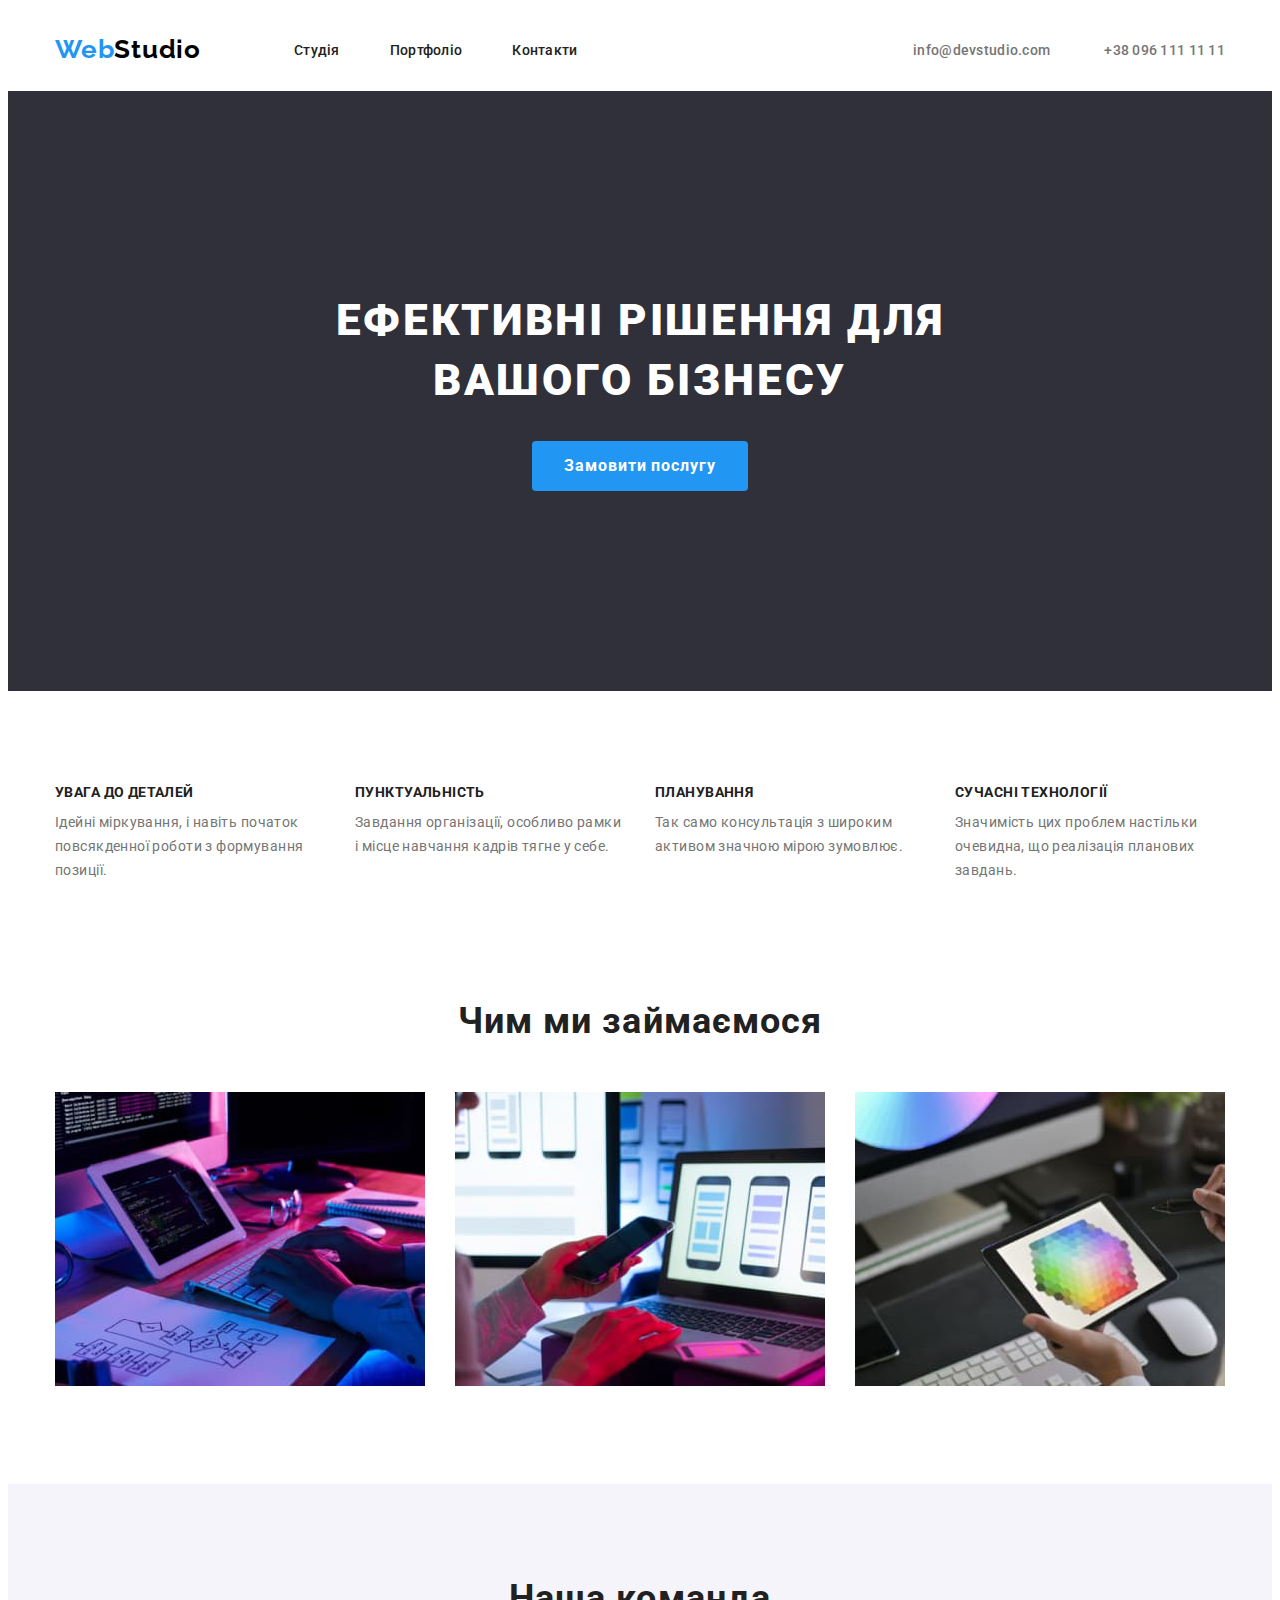
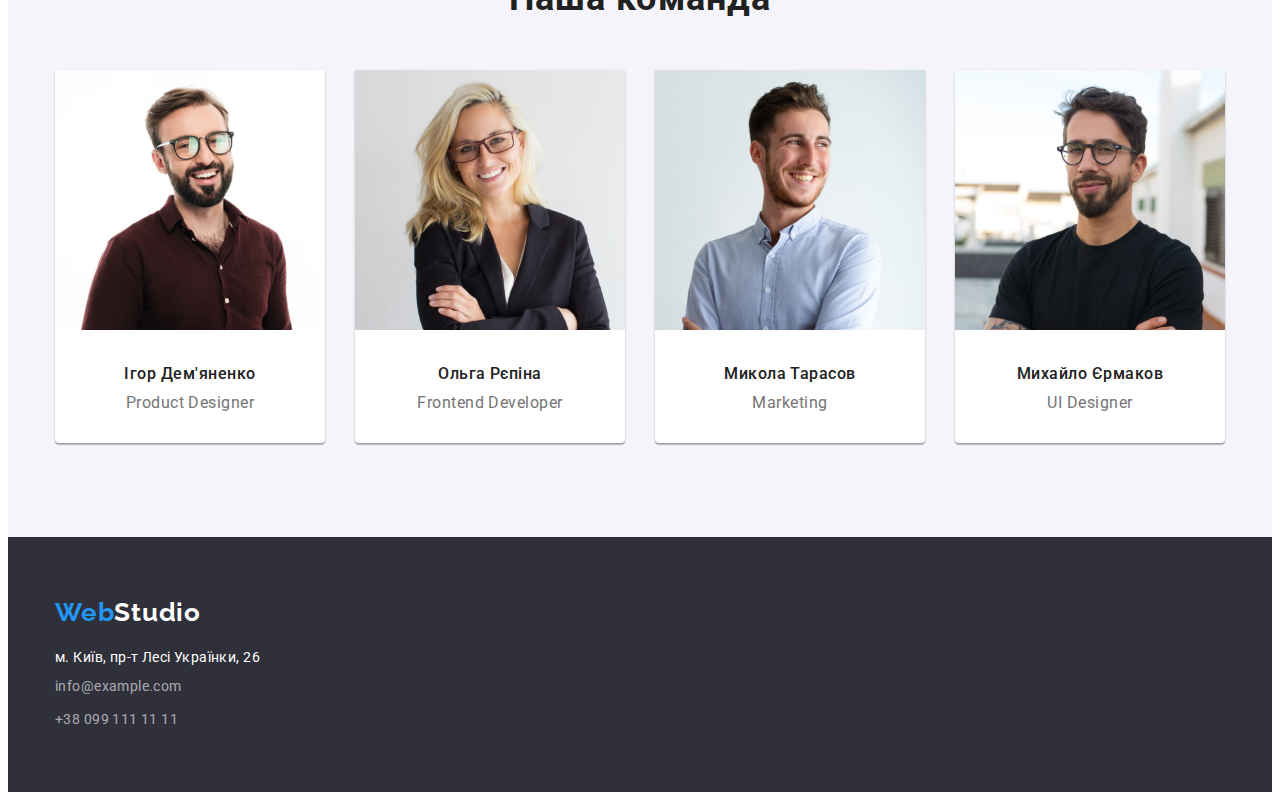
==== index.html @ 7c965676 "initial commit" ====
<!DOCTYPE html>
<html lang="uk">
  <head>
    <meta charset="UTF-8" />
    <meta name="viewport" content="width=device-width, initial-scale=1.0" />
    <link rel="preconnect" href="https://fonts.googleapis.com" />
    <link rel="preconnect" href="https://fonts.gstatic.com" crossorigin />
    <link
      href="https://fonts.googleapis.com/css2?family=Raleway:wght@700&family=Roboto:wght@400;500;700;900&display=swap"
      rel="stylesheet"
    />
    <link
      rel="stylesheet"
      href="node_modules/modern-normalize/modern-normalize.css"
    />
    <link rel="stylesheet" href="./css/styles.css" />
    <title>Головна</title>
  </head>
  <body>
    <header>
      <!-- Flex container -->
      <section class="container container-header">
        <!-- Logo -->
        <a href="./index.html" class="logo link-accent"
          >Web<span class="logo-header">Studio</span></a
        >
        <!-- Navigation bar -->
        <nav>
          <ul class="navigation">
            <li class="navigation-item">
              <a class="link-accent" href="#">Студія</a>
            </li>
            <li class="navigation-item">
              <a class="link-accent" href="./portfolio.html">Портфоліо</a>
            </li>
            <li class="navigation-item">
              <a class="link-accent" href="#">Контакти</a>
            </li>
          </ul>
        </nav>
        <!-- Header contacts -->
        <div class="contacts">
          <a class="link-accent" href="mailto:info@devstudio.com"
            >info@devstudio.com</a
          >
          <a class="link-accent" href="tel:+380961111111">+38 096 111 11 11</a>
        </div>
      </section>
    </header>
    <main>
      <!-- Container with dark background -->
      <div class="background-box-dark">
        <section class="container slogan">
          <h1 class="index-h1">Ефективні рішення для вашого бізнесу</h1>
          <button class="order-button" type="button">Замовити послугу</button>
        </section>
      </div>
      <!-- Our advantages -->
      <div class="container">
        <!-- Our job description -->
        <section>
          <ul class="advantages">
            <li>
              <h3 class="underline">УВАГА ДО ДЕТАЛЕЙ</h3>
              <p class="underline">
                Ідейні міркування, і навіть початок повсякденної роботи з
                формування позиції.
              </p>
            </li>
            <li>
              <h3 class="underline">ПУНКТУАЛЬНІСТЬ</h3>
              <p class="underline">
                Завдання організації, особливо рамки і місце навчання кадрів
                тягне у себе.
              </p>
            </li>
            <li>
              <h3 class="underline">ПЛАНУВАННЯ</h3>
              <p class="underline">
                Так само консультація з широким активом значною мірою зумовлює.
              </p>
            </li>
            <li>
              <h3 class="underline">СУЧАСНІ ТЕХНОЛОГІЇ</h3>
              <p class="underline">
                Значимість цих проблем настільки очевидна, що реалізація
                планових завдань.
              </p>
            </li>
          </ul>
        </section>
        <!-- Our job pictures -->
        <section>
          <h2 class="underline">Чим ми займаємося</h2>
          <ul class="job-pictures">
            <li>
              <img
                src="./images/img1.jpg"
                alt="Desktop applications"
                width="370"
                height="294"
              />
            </li>
            <li>
              <img
                src="./images/img2.jpg"
                alt="Mobile applications"
                width="370"
                height="294"
              />
            </li>
            <li>
              <img
                src="./images/img3.jpg"
                alt="Tablet applications"
                width="370"
                height="294"
              />
            </li>
          </ul>
        </section>
      </div>
      <!-- Our team -->
      <section class="team">
        <div class="container">
          <h2 class="underline">Наша команда</h2>
          <!-- Flex container -->
          <ul class="team-members">
            <li class="team-member">
              <img
                src="./images/imgphoto1.jpg"
                alt="Ігор Дем'яненко"
                width="270"
                height="260"
              />
              <h4 class="team-member-name underline">Ігор Дем'яненко</h4>
              <p class="team-member-rank underline">Product Designer</p>
            </li>
            <li class="team-member">
              <img
                src="./images/imgphoto2.jpg"
                alt="Ольга Рєпіна"
                width="270"
                height="260"
              />
              <h4 class="team-member-name underline">Ольга Рєпіна</h4>
              <p class="team-member-rank underline">Frontend Developer</p>
            </li>
            <li class="team-member">
              <img
                src="./images/imgphoto3.jpg"
                alt="Микола Тарасов"
                width="270"
                height="260"
              />
              <h4 class="team-member-name underline">Микола Тарасов</h4>
              <p class="team-member-rank underline">Marketing</p>
            </li>
            <li class="team-member">
              <img
                src="./images/imgphoto4.jpg"
                alt="Михайло Єрмаков"
                width="270"
                height="260"
              />
              <h4 class="team-member-name underline">Михайло Єрмаков</h4>
              <p class="team-member-rank underline">UI Designer</p>
            </li>
          </ul>
        </div>
      </section>
    </main>
    <footer>
      <!-- Flex container -->
      <div class="container container-footer">
        <!-- Footer logo -->
        <a href="./index.html" class="logo link-accent"
          >Web<span class="footer-logo">Studio</span></a
        >
        <!-- Footer contacts -->
        <address>
          <ul class="footer-contacts">
            <li>
              <a
                class="street underline"
                href="https://www.google.com/maps/place/%D0%B1%D1%83%D0%BB.+%D0%9B%D0%B5%D1%81%D0%B8+%D0%A3%D0%BA%D1%80%D0%B0%D0%B8%D0%BD%D0%BA%D0%B8,+26,+%D0%9A%D0%B8%D0%B5%D0%B2,+02000/@50.4265807,30.5383858,17z/data=!3m1!4b1!4m5!3m4!1s0x40d4cf0e033ecbe9:0x57a4dffefec77da0!8m2!3d50.4265807!4d30.5383858"
                target="_blank"
                rel="noopener noreferrer"
                >м. Київ, пр-т Лесі Українки, 26</a
              >
            </li>
            <li>
              <a class="email-phone underline" href="mailto:info@example.com"
                >info@example.com</a
              >
            </li>
            <li>
              <a class="email-phone underline" href="tel:+38991111111"
                >+38 099 111 11 11</a
              >
            </li>
          </ul>
        </address>
      </div>
    </footer>
  </body>
</html>
---- css/styles.css ----
/* ---General--- */

body {
  font-family: 'Roboto', sans-serif;
  font-weight: 400;
  color: #212121;
}

:root {
  --colour-accent: #2196f3;
}

.container {
  width: 1170px;
  padding: 0px 15px;
  margin: 0px auto;
}

h1,
h2,
h3,
h4,
h5,
h6,
p,
ul {
  margin: 0;
  padding: 0;
}

/* ---Header--- */

.container-header {
  display: flex;
  align-items: center;
}

/* Header logo */

.logo {
  font-family: 'Raleway';
  font-weight: 700;
  font-size: 26px;
  line-height: 1.19;
  letter-spacing: 0.03em;
  color: var(--colour-accent);
  text-decoration: none;
}

.logo-header {
  color: #000000;
  margin-right: 93px;
}

/* Header navigation */

.navigation {
  list-style: none;
  display: flex;
}

.navigation-item a {
  text-decoration: none;
  color: inherit;
  font-weight: 500;
  font-size: 14px;
  line-height: 1.14;
  letter-spacing: 0.02em;
}

.navigation li:not(:last-child) {
  margin-right: 50px;
}

/* Header contacts */

.contacts {
  margin-left: auto;
  padding: 32px 0px;
}

.contacts > a:not(:last-child) {
  margin-right: 50px;
}

.contacts a {
  text-decoration: none;
  font-weight: 500;
  font-size: 14px;
  line-height: 1.14;
  letter-spacing: 0.02em;

  color: #757575;
}

/* -Header dynamic changes- */

.link-accent:hover,
.link-accent:focus {
  color: var(--colour-accent);
  text-decoration: underline 1px;
}

/* Main studio page */
/* =============== */
/* ---Main--- */
.background-box-dark {
  background-color: #2f303a;
  margin-bottom: 94px;
}

/* Main title */

.index-h1 {
  font-weight: 900;
  font-size: 44px;
  line-height: 1.36;
  text-align: center;
  letter-spacing: 0.06em;
  text-transform: uppercase;
  color: #ffffff;
  margin: 0px 0px 30px 0px;
}

.slogan {
  padding: 200px 0px;
  width: 696px;
  text-align: center;
}

/* Button */

.order-button {
  padding: 10px 32px;
  background-color: var(--colour-accent);
  border-radius: 4px;
  border: none;
  font-family: inherit;
  font-weight: 700;
  font-size: 16px;
  line-height: 1.88;
  letter-spacing: 0.06em;
  color: #ffffff;
}

.order-button:hover {
  cursor: pointer;
}

/* Advantages */

.advantages {
  display: flex;
  list-style: none;
  margin-bottom: 118px;
}

.advantages li:not(:last-child) {
  margin-right: 30px;
}

.advantages li {
  width: 270px;
}

.advantages h3 {
  font-weight: 700;
  font-size: 14px;
  line-height: 1.14;
  letter-spacing: 0.03em;
  text-transform: uppercase;
  margin-top: 0;
  margin-bottom: 10px;
}

.advantages p {
  font-size: 14px;
  line-height: 1.71;
  letter-spacing: 0.03em;
  color: #757575;
}

/* Our job pictures */

h2 {
  margin-bottom: 50px;
  text-align: center;
  font-weight: 700;
  font-size: 36px;
  line-height: 1.166;
  letter-spacing: 0.03em;
}

.job-pictures {
  display: flex;
  list-style: none;
  justify-content: center;
  margin-bottom: 94px;
}

.job-pictures li:not(:last-child) {
  padding-right: 30px;
}

/* Our team */

.team {
  background-color: #f5f4fa;
}

.team h2 {
  padding-top: 94px;
}

.team-members {
  display: flex;
  justify-content: center;
  list-style: none;
  padding-bottom: 94px;
}

.team-member:not(:last-child) {
  margin-right: 30px;
}

.team-member img {
  margin-bottom: 30px;
}
.team-member {
  background: #ffffff;
  box-shadow: 0px 1px 3px rgba(0, 0, 0, 0.12), 0px 1px 1px rgba(0, 0, 0, 0.14),
    0px 2px 1px rgba(0, 0, 0, 0.2);
  border-radius: 0px 0px 4px 4px;
}
.team-member-name {
  margin-bottom: 10px;
  font-weight: 500;
  font-size: 16px;
  line-height: 1.19;
  letter-spacing: 0.03em;
  text-align: center;
}

.team-member-rank {
  display: block;
  text-align: center;
  font-size: 16px;
  line-height: 1.19;
  letter-spacing: 0.03em;
  color: #757575;
  margin-top: 0;
  margin-bottom: 30px;
}

/* =================== */
/* Main Portfolio page */
/* =================== */

.buttons {
  list-style: none;
  margin-top: 94px;
  margin-bottom: 50px;
  display: flex;
  justify-content: center;
}

.button {
  padding: 6px 22px;
  font-family: inherit;
  color: inherit;
  font-weight: 500;
  font-size: 16px;
  line-height: 1.625;
  letter-spacing: 0.03em;
  border: none;
  background-color: #f5f4fa;
  border-radius: 4px;
}

.buttons li:not(:last-child) {
  margin-right: 8px;
}

.button:hover,
.button:focus {
  color: #ffffff;
  background-color: var(--colour-accent);
  cursor: pointer;
}

/* Our projects */

.projects {
  list-style: none;
  display: flex;
  flex-wrap: wrap;
}

.project-item:not(:nth-child(3n)) {
  margin-right: 30px;
}

.project-name {
  font-weight: 700;
  font-size: 18px;
  line-height: 2;
  letter-spacing: 0.06em;
}

/* ---Footer--- */

footer {
  background-color: #2f303a;
}

.container-footer {
  padding: 60px 15px;
  display: flex;
  flex-direction: column;
  justify-content: center;
}

/* Footer logo */

.footer-logo {
  color: #ffffff;
}

/* Footer contact details */

.footer-contacts {
  list-style: none;
  margin: 20px 0px 0px 0px;
}

.footer-contacts li:not(:last-child) {
  margin-bottom: 9px;
}

.street {
  font-size: 14px;
  line-height: 1.71px;
  letter-spacing: 0.03em;
  color: #ffffff;
  text-decoration: none;
  font-style: normal;
}

.email-phone {
  font-size: 14px;
  line-height: 1.71;
  letter-spacing: 0.03em;
  color: rgba(255, 255, 255, 0.6);
  text-decoration: none;
  font-style: normal;
}

.underline:hover,
.underline:focus {
  text-decoration: underline var(--colour-accent);
}
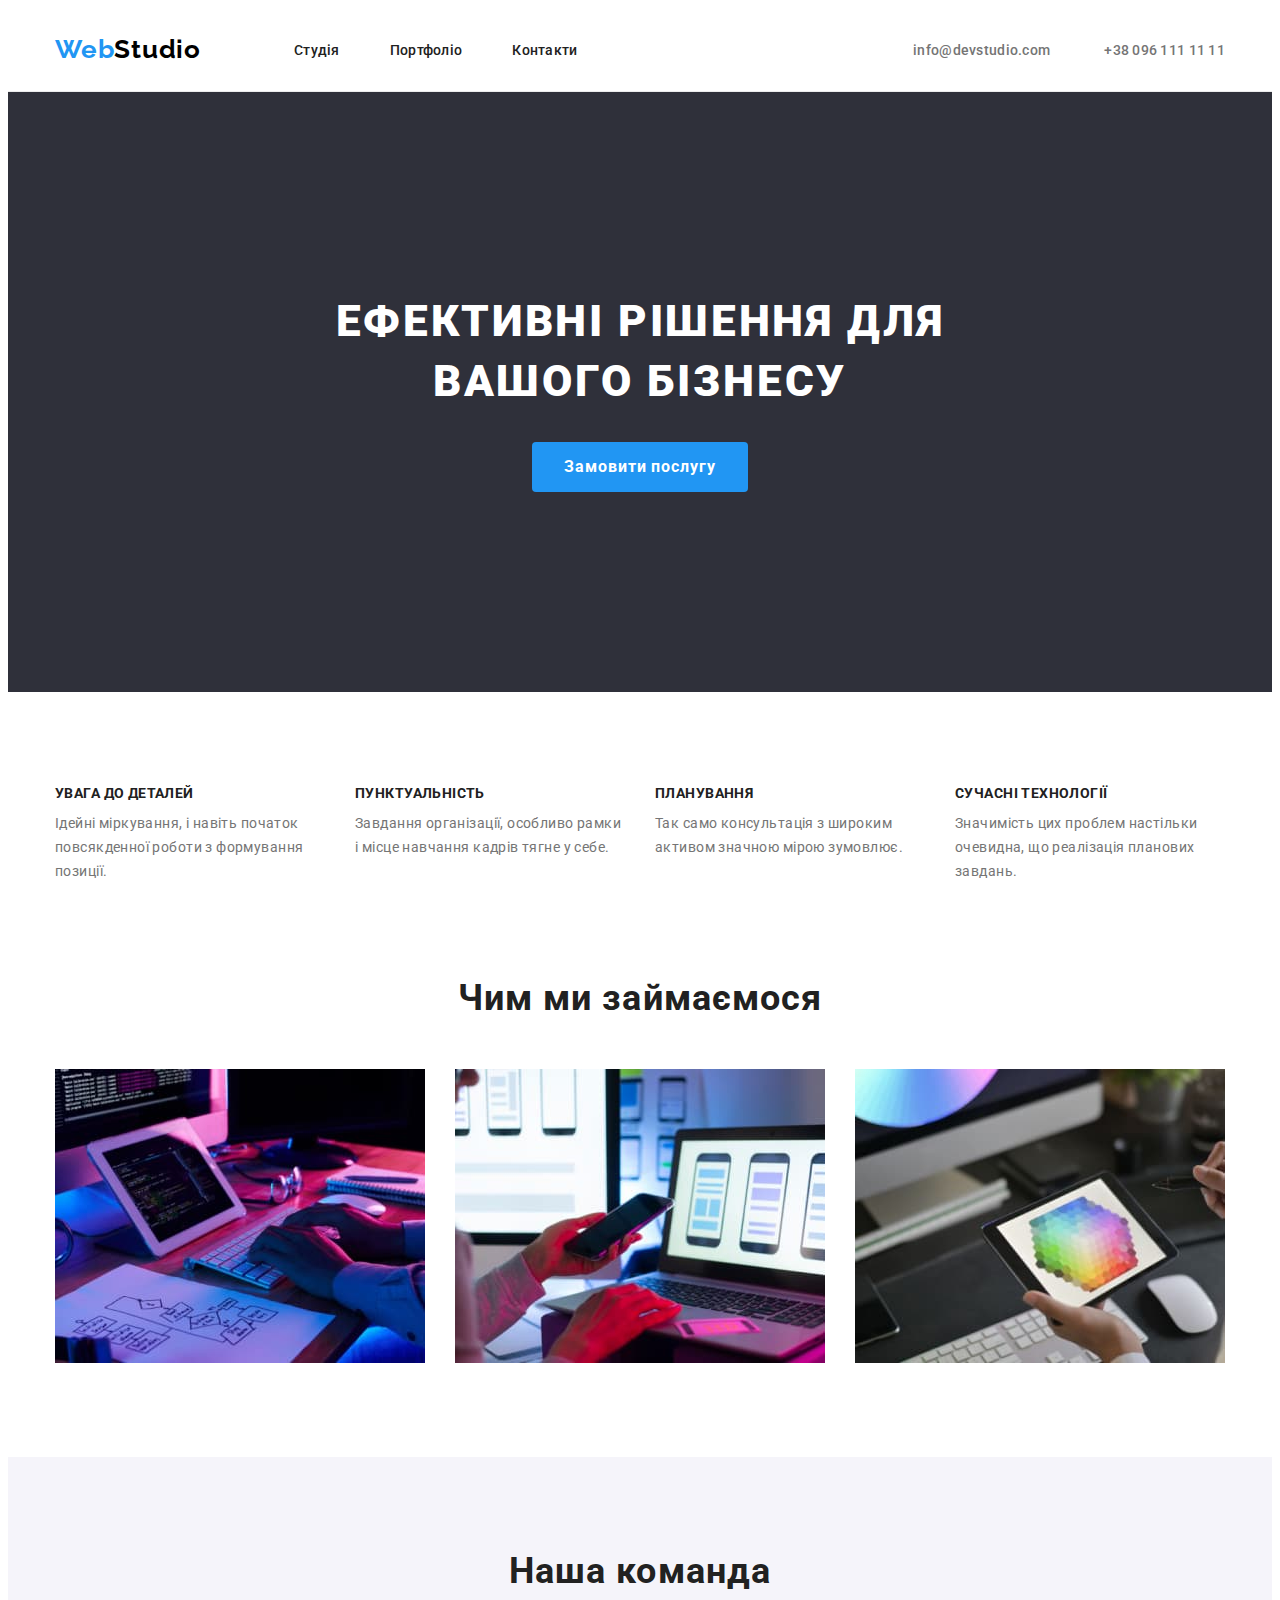
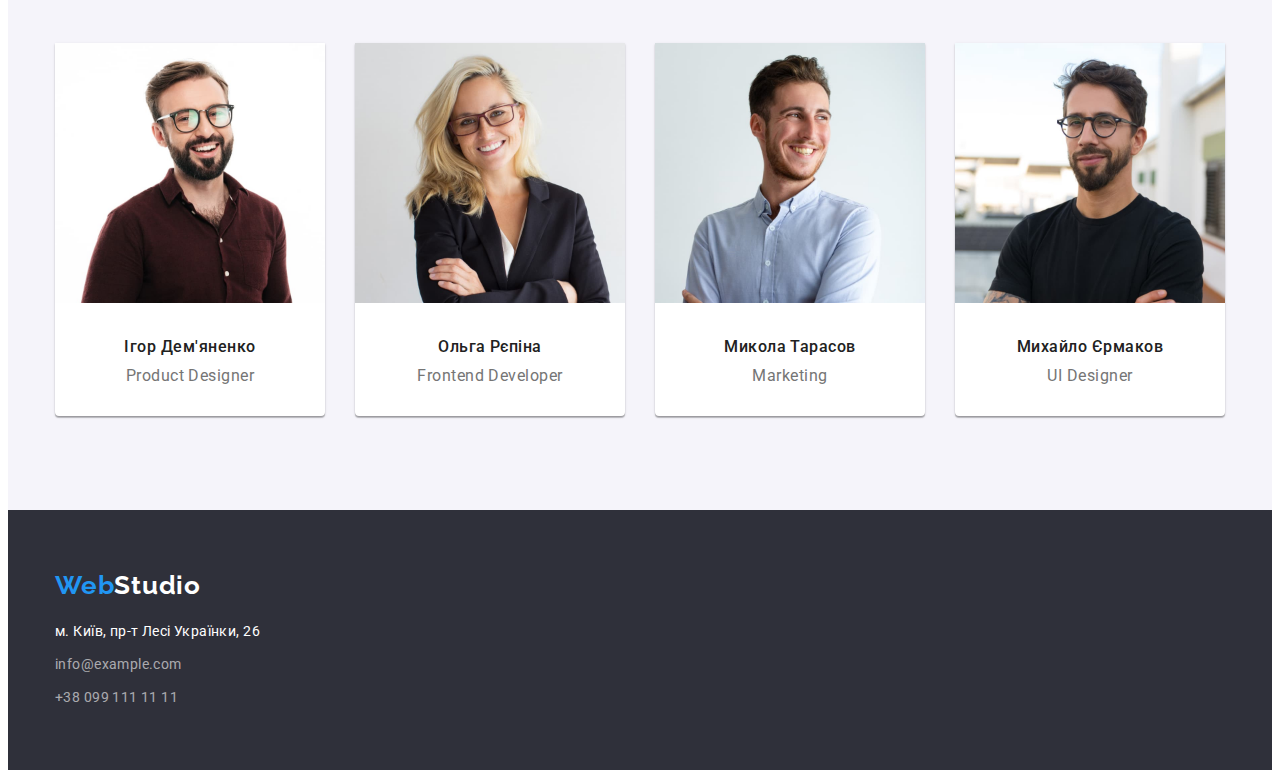
==== commit df4f842f: "Commit before sending to mentor" ====
--- a/index.html
+++ b/index.html
@@ -17,16 +17,16 @@
     <title>Головна</title>
   </head>
   <body>
-    <header>
+    <header class="header">
       <!-- Flex container -->
-      <section class="container container-header">
+      <div class="container container-header">
         <!-- Logo -->
         <a href="./index.html" class="logo link-accent"
           >Web<span class="logo-header">Studio</span></a
         >
         <!-- Navigation bar -->
         <nav>
-          <ul class="navigation">
+          <ul class="navigation list">
             <li class="navigation-item">
               <a class="link-accent" href="#">Студія</a>
             </li>
@@ -45,21 +45,22 @@
           >
           <a class="link-accent" href="tel:+380961111111">+38 096 111 11 11</a>
         </div>
-      </section>
+      </div>
     </header>
     <main>
       <!-- Container with dark background -->
-      <div class="background-box-dark">
-        <section class="container slogan">
+      <section class="slogan">
+        <div class="container">
           <h1 class="index-h1">Ефективні рішення для вашого бізнесу</h1>
           <button class="order-button" type="button">Замовити послугу</button>
-        </section>
-      </div>
+        </div>
+      </section>
       <!-- Our advantages -->
-      <div class="container">
-        <!-- Our job description -->
-        <section>
-          <ul class="advantages">
+      <section class="section section-no-padding-bottom">
+        <div class="container">
+          <h2 class="hidden">Про нас</h2>
+          <!-- Our job description -->
+          <ul class="advantages list">
             <li>
               <h3 class="underline">УВАГА ДО ДЕТАЛЕЙ</h3>
               <p class="underline">
@@ -88,11 +89,13 @@
               </p>
             </li>
           </ul>
-        </section>
-        <!-- Our job pictures -->
-        <section>
-          <h2 class="underline">Чим ми займаємося</h2>
-          <ul class="job-pictures">
+        </div>
+      </section>
+      <!-- Our job pictures -->
+      <section class="section">
+        <div class="container">
+          <h2 class="index-h2 underline">Чим ми займаємося</h2>
+          <ul class="job-pictures list">
             <li>
               <img
                 src="./images/img1.jpg"
@@ -118,14 +121,14 @@
               />
             </li>
           </ul>
-        </section>
-      </div>
+        </div>
+      </section>
       <!-- Our team -->
-      <section class="team">
-        <div class="container">
-          <h2 class="underline">Наша команда</h2>
+      <section class="section team">
+        <div class="container">
+          <h2 class="index-h2 underline">Наша команда</h2>
           <!-- Flex container -->
-          <ul class="team-members">
+          <ul class="team-members list">
             <li class="team-member">
               <img
                 src="./images/imgphoto1.jpg"
@@ -179,7 +182,7 @@
         >
         <!-- Footer contacts -->
         <address>
-          <ul class="footer-contacts">
+          <ul class="footer-contacts list">
             <li>
               <a
                 class="street underline"
@@ -190,12 +193,12 @@
               >
             </li>
             <li>
-              <a class="email-phone underline" href="mailto:info@example.com"
+              <a class="email-phone link-accent" href="mailto:info@example.com"
                 >info@example.com</a
               >
             </li>
             <li>
-              <a class="email-phone underline" href="tel:+38991111111"
+              <a class="email-phone link-accent" href="tel:+38991111111"
                 >+38 099 111 11 11</a
               >
             </li>
--- a/css/styles.css
+++ b/css/styles.css
@@ -1,13 +1,19 @@
 /* ---General--- */
+:root {
+  --color-text: #212121;
+  --color-accent: #2196f3;
+  --color-white: #ffffff;
+  --color-black: #000000;
+  --color-light-grey: #ececec;
+  --color-dark-grey: #757575;
+  --color-bg-dark: #2f303a;
+  --color-bg-light: #f5f4fa;
+}
 
 body {
   font-family: 'Roboto', sans-serif;
   font-weight: 400;
-  color: #212121;
-}
-
-:root {
-  --colour-accent: #2196f3;
+  color: var(--color-text);
 }
 
 .container {
@@ -28,11 +34,31 @@
   padding: 0;
 }
 
+.section {
+  padding: 94px 0px;
+}
+
+.section-no-padding-bottom {
+  padding-bottom: 0;
+}
+
+.hidden {
+  display: none;
+}
+
+.list {
+  list-style: none;
+}
+
 /* ---Header--- */
 
 .container-header {
   display: flex;
   align-items: center;
+}
+
+.header {
+  border-bottom: 1px solid var(--color-light-grey);
 }
 
 /* Header logo */
@@ -43,19 +69,18 @@
   font-size: 26px;
   line-height: 1.19;
   letter-spacing: 0.03em;
-  color: var(--colour-accent);
+  color: var(--color-accent);
   text-decoration: none;
 }
 
 .logo-header {
-  color: #000000;
+  color: var(--color-black);
   margin-right: 93px;
 }
 
 /* Header navigation */
 
 .navigation {
-  list-style: none;
   display: flex;
 }
 
@@ -90,49 +115,46 @@
   line-height: 1.14;
   letter-spacing: 0.02em;
 
-  color: #757575;
+  color: var(--color-dark-grey);
 }
 
 /* -Header dynamic changes- */
 
 .link-accent:hover,
 .link-accent:focus {
-  color: var(--colour-accent);
+  color: var(--color-accent);
   text-decoration: underline 1px;
 }
 
 /* Main studio page */
 /* =============== */
 /* ---Main--- */
-.background-box-dark {
-  background-color: #2f303a;
-  margin-bottom: 94px;
-}
 
 /* Main title */
 
 .index-h1 {
+  width: 696px;
   font-weight: 900;
   font-size: 44px;
   line-height: 1.36;
   text-align: center;
   letter-spacing: 0.06em;
   text-transform: uppercase;
-  color: #ffffff;
-  margin: 0px 0px 30px 0px;
+  color: var(--color-white);
+  margin: 0px auto 30px auto;
 }
 
 .slogan {
   padding: 200px 0px;
-  width: 696px;
-  text-align: center;
+  text-align: center;
+  background-color: var(--color-bg-dark);
 }
 
 /* Button */
 
 .order-button {
   padding: 10px 32px;
-  background-color: var(--colour-accent);
+  background-color: var(--color-accent);
   border-radius: 4px;
   border: none;
   font-family: inherit;
@@ -140,7 +162,7 @@
   font-size: 16px;
   line-height: 1.88;
   letter-spacing: 0.06em;
-  color: #ffffff;
+  color: var(--color-white);
 }
 
 .order-button:hover {
@@ -151,8 +173,6 @@
 
 .advantages {
   display: flex;
-  list-style: none;
-  margin-bottom: 118px;
 }
 
 .advantages li:not(:last-child) {
@@ -177,12 +197,12 @@
   font-size: 14px;
   line-height: 1.71;
   letter-spacing: 0.03em;
-  color: #757575;
+  color: var(--color-dark-grey);
 }
 
 /* Our job pictures */
 
-h2 {
+.index-h2 {
   margin-bottom: 50px;
   text-align: center;
   font-weight: 700;
@@ -193,30 +213,31 @@
 
 .job-pictures {
   display: flex;
-  list-style: none;
   justify-content: center;
-  margin-bottom: 94px;
+}
+
+.job-pictures li {
+  width: 370px;
+  height: 294px;
+}
+
+.job-pictures li:hover {
+  outline: 3px solid var(--color-accent);
 }
 
 .job-pictures li:not(:last-child) {
-  padding-right: 30px;
+  margin-right: 30px;
 }
 
 /* Our team */
 
 .team {
-  background-color: #f5f4fa;
-}
-
-.team h2 {
-  padding-top: 94px;
+  background-color: var(--color-bg-light);
 }
 
 .team-members {
   display: flex;
   justify-content: center;
-  list-style: none;
-  padding-bottom: 94px;
 }
 
 .team-member:not(:last-child) {
@@ -227,7 +248,7 @@
   margin-bottom: 30px;
 }
 .team-member {
-  background: #ffffff;
+  background: var(--color-white);
   box-shadow: 0px 1px 3px rgba(0, 0, 0, 0.12), 0px 1px 1px rgba(0, 0, 0, 0.14),
     0px 2px 1px rgba(0, 0, 0, 0.2);
   border-radius: 0px 0px 4px 4px;
@@ -247,7 +268,7 @@
   font-size: 16px;
   line-height: 1.19;
   letter-spacing: 0.03em;
-  color: #757575;
+  color: var(--color-dark-grey);
   margin-top: 0;
   margin-bottom: 30px;
 }
@@ -257,8 +278,6 @@
 /* =================== */
 
 .buttons {
-  list-style: none;
-  margin-top: 94px;
   margin-bottom: 50px;
   display: flex;
   justify-content: center;
@@ -273,7 +292,7 @@
   line-height: 1.625;
   letter-spacing: 0.03em;
   border: none;
-  background-color: #f5f4fa;
+  background-color: var(--color-bg-light);
   border-radius: 4px;
 }
 
@@ -283,53 +302,68 @@
 
 .button:hover,
 .button:focus {
-  color: #ffffff;
-  background-color: var(--colour-accent);
+  color: var(--color-white);
+  background-color: var(--color-accent);
   cursor: pointer;
 }
 
 /* Our projects */
 
 .projects {
-  list-style: none;
   display: flex;
   flex-wrap: wrap;
+}
+
+.project-item {
+  outline: 1px solid #eeeeee;
+}
+
+.project-item:not(:nth-child(n + 7)) {
+  margin-bottom: 30px;
 }
 
 .project-item:not(:nth-child(3n)) {
   margin-right: 30px;
 }
 
-.project-name {
+
+.project-text {
+  padding: 20px 24px;
+}
+.project-text-header {
   font-weight: 700;
   font-size: 18px;
   line-height: 2;
   letter-spacing: 0.06em;
+  margin-bottom: 4px;
+}
+
+.project-text-p {
+  font-size: 16px;
+  line-height: 1.88;
+  letter-spacing: 0.03em;
+  color: var(--color-dark-grey);
 }
 
 /* ---Footer--- */
 
 footer {
-  background-color: #2f303a;
+  background-color: var(--color-bg-dark);
 }
 
 .container-footer {
   padding: 60px 15px;
-  display: flex;
-  flex-direction: column;
-  justify-content: center;
 }
 
 /* Footer logo */
 
 .footer-logo {
-  color: #ffffff;
+  color: var(--color-white);
 }
 
 /* Footer contact details */
 
 .footer-contacts {
-  list-style: none;
   margin: 20px 0px 0px 0px;
 }
 
@@ -339,9 +373,9 @@
 
 .street {
   font-size: 14px;
-  line-height: 1.71px;
-  letter-spacing: 0.03em;
-  color: #ffffff;
+  line-height: 1.71;
+  letter-spacing: 0.03em;
+  color: var(--color-white);
   text-decoration: none;
   font-style: normal;
 }
@@ -357,5 +391,5 @@
 
 .underline:hover,
 .underline:focus {
-  text-decoration: underline var(--colour-accent);
-}
+  text-decoration: underline var(--color-accent);
+}
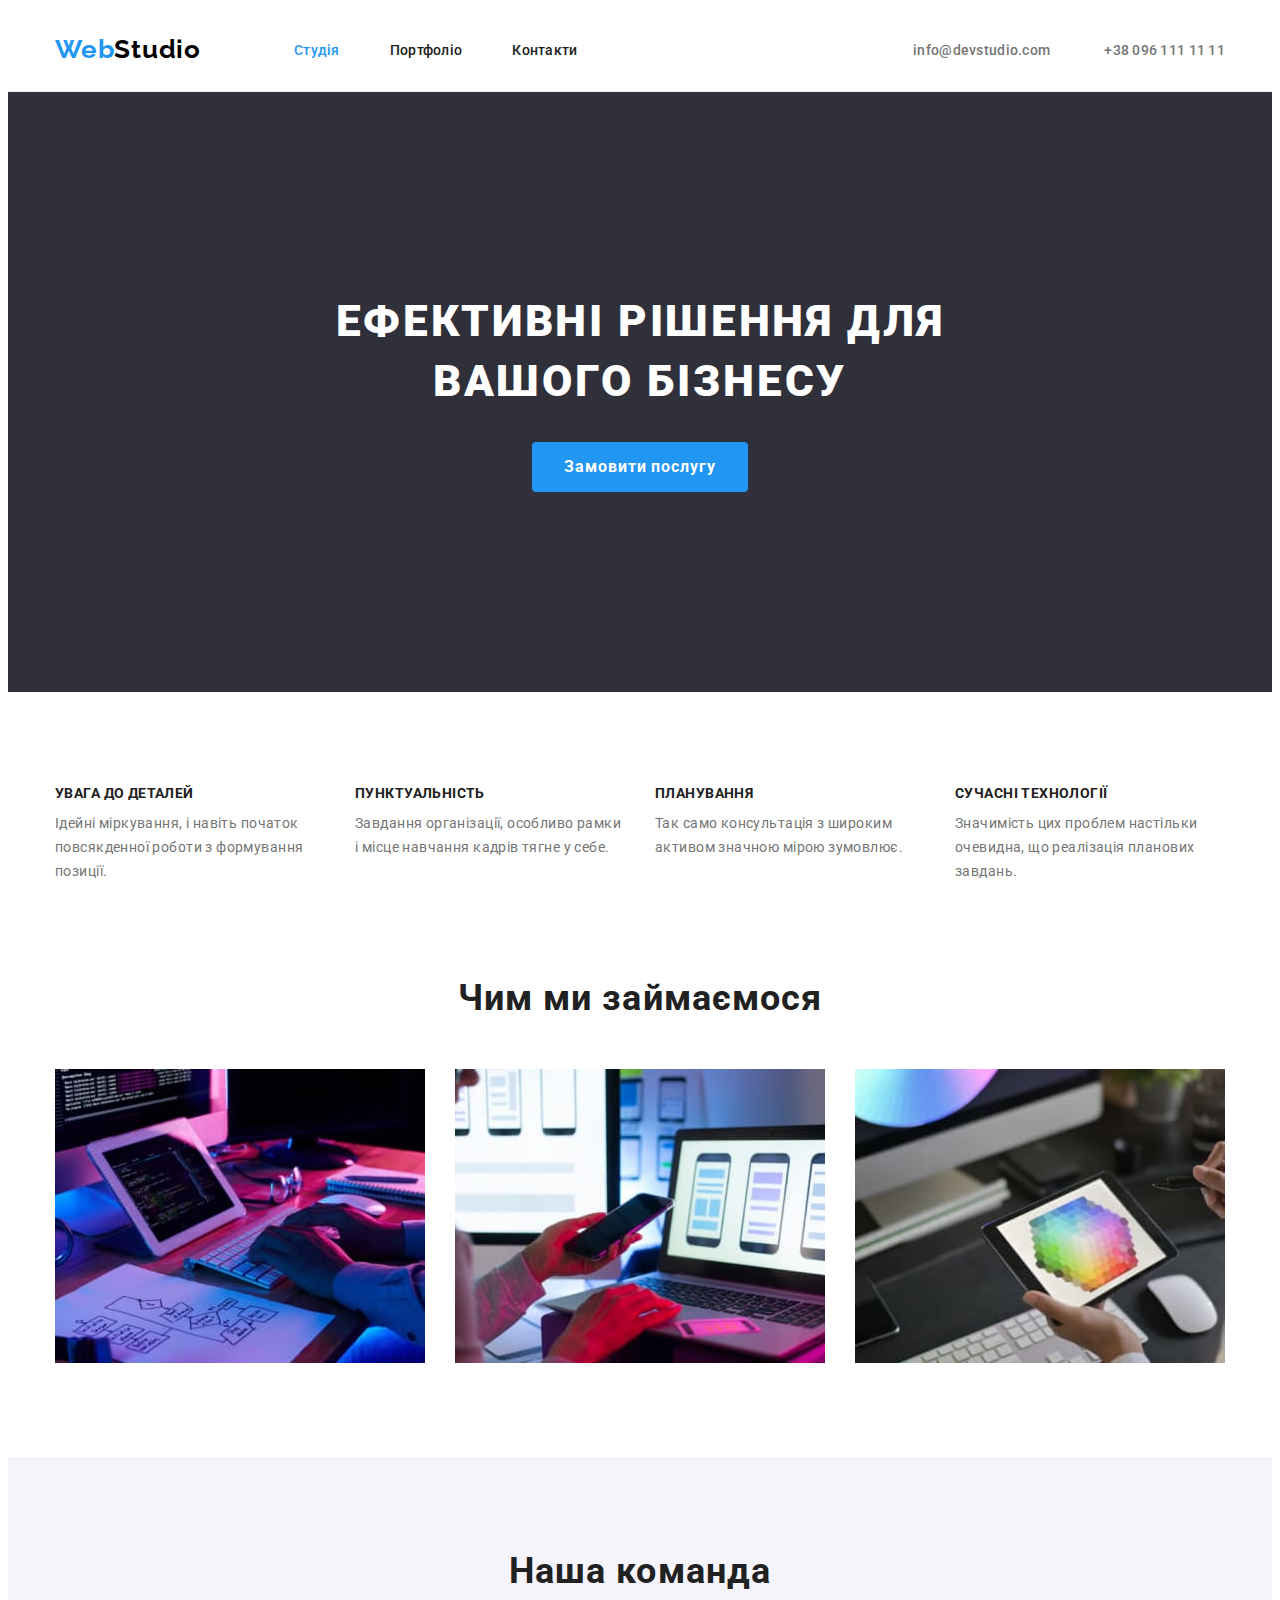
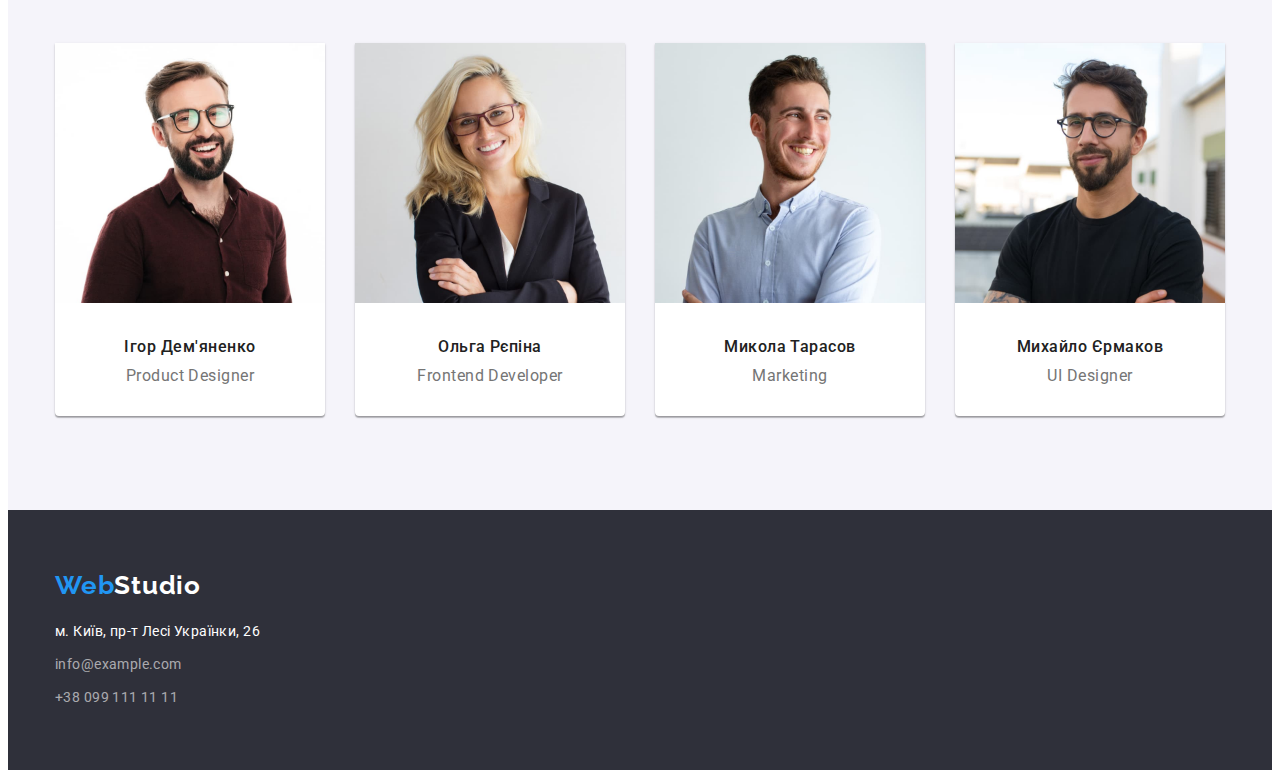
==== commit ceac1705: "Commit after all deficiencies were rectified" ====
--- a/index.html
+++ b/index.html
@@ -28,7 +28,7 @@
         <nav>
           <ul class="navigation list">
             <li class="navigation-item">
-              <a class="link-accent" href="#">Студія</a>
+              <a class="link-accent current" href="#">Студія</a>
             </li>
             <li class="navigation-item">
               <a class="link-accent" href="./portfolio.html">Портфоліо</a>
@@ -62,28 +62,28 @@
           <!-- Our job description -->
           <ul class="advantages list">
             <li>
-              <h3 class="underline">УВАГА ДО ДЕТАЛЕЙ</h3>
-              <p class="underline">
+              <h3>УВАГА ДО ДЕТАЛЕЙ</h3>
+              <p>
                 Ідейні міркування, і навіть початок повсякденної роботи з
                 формування позиції.
               </p>
             </li>
             <li>
-              <h3 class="underline">ПУНКТУАЛЬНІСТЬ</h3>
-              <p class="underline">
+              <h3>ПУНКТУАЛЬНІСТЬ</h3>
+              <p>
                 Завдання організації, особливо рамки і місце навчання кадрів
                 тягне у себе.
               </p>
             </li>
             <li>
-              <h3 class="underline">ПЛАНУВАННЯ</h3>
-              <p class="underline">
+              <h3>ПЛАНУВАННЯ</h3>
+              <p>
                 Так само консультація з широким активом значною мірою зумовлює.
               </p>
             </li>
             <li>
-              <h3 class="underline">СУЧАСНІ ТЕХНОЛОГІЇ</h3>
-              <p class="underline">
+              <h3>СУЧАСНІ ТЕХНОЛОГІЇ</h3>
+              <p>
                 Значимість цих проблем настільки очевидна, що реалізація
                 планових завдань.
               </p>
@@ -94,7 +94,7 @@
       <!-- Our job pictures -->
       <section class="section">
         <div class="container">
-          <h2 class="index-h2 underline">Чим ми займаємося</h2>
+          <h2 class="index-h2">Чим ми займаємося</h2>
           <ul class="job-pictures list">
             <li>
               <img
@@ -126,7 +126,7 @@
       <!-- Our team -->
       <section class="section team">
         <div class="container">
-          <h2 class="index-h2 underline">Наша команда</h2>
+          <h2 class="index-h2">Наша команда</h2>
           <!-- Flex container -->
           <ul class="team-members list">
             <li class="team-member">
@@ -136,8 +136,8 @@
                 width="270"
                 height="260"
               />
-              <h4 class="team-member-name underline">Ігор Дем'яненко</h4>
-              <p class="team-member-rank underline">Product Designer</p>
+              <h3 class="team-member-name">Ігор Дем'яненко</h3>
+              <p class="team-member-rank">Product Designer</p>
             </li>
             <li class="team-member">
               <img
@@ -146,8 +146,8 @@
                 width="270"
                 height="260"
               />
-              <h4 class="team-member-name underline">Ольга Рєпіна</h4>
-              <p class="team-member-rank underline">Frontend Developer</p>
+              <h3 class="team-member-name">Ольга Рєпіна</h3>
+              <p class="team-member-rank">Frontend Developer</p>
             </li>
             <li class="team-member">
               <img
@@ -156,8 +156,8 @@
                 width="270"
                 height="260"
               />
-              <h4 class="team-member-name underline">Микола Тарасов</h4>
-              <p class="team-member-rank underline">Marketing</p>
+              <h3 class="team-member-name">Микола Тарасов</h3>
+              <p class="team-member-rank">Marketing</p>
             </li>
             <li class="team-member">
               <img
@@ -166,8 +166,8 @@
                 width="270"
                 height="260"
               />
-              <h4 class="team-member-name underline">Михайло Єрмаков</h4>
-              <p class="team-member-rank underline">UI Designer</p>
+              <h3 class="team-member-name">Михайло Єрмаков</h3>
+              <p class="team-member-rank">UI Designer</p>
             </li>
           </ul>
         </div>
@@ -185,7 +185,7 @@
           <ul class="footer-contacts list">
             <li>
               <a
-                class="street underline"
+                class="street"
                 href="https://www.google.com/maps/place/%D0%B1%D1%83%D0%BB.+%D0%9B%D0%B5%D1%81%D0%B8+%D0%A3%D0%BA%D1%80%D0%B0%D0%B8%D0%BD%D0%BA%D0%B8,+26,+%D0%9A%D0%B8%D0%B5%D0%B2,+02000/@50.4265807,30.5383858,17z/data=!3m1!4b1!4m5!3m4!1s0x40d4cf0e033ecbe9:0x57a4dffefec77da0!8m2!3d50.4265807!4d30.5383858"
                 target="_blank"
                 rel="noopener noreferrer"
--- a/css/styles.css
+++ b/css/styles.css
@@ -97,6 +97,7 @@
   margin-right: 50px;
 }
 
+
 /* Header contacts */
 
 .contacts {
@@ -123,7 +124,10 @@
 .link-accent:hover,
 .link-accent:focus {
   color: var(--color-accent);
-  text-decoration: underline 1px;
+}
+
+.navigation-item .current {
+  color: var(--color-accent);
 }
 
 /* Main studio page */
@@ -326,7 +330,6 @@
   margin-right: 30px;
 }
 
-
 .project-text {
   padding: 20px 24px;
 }
@@ -388,8 +391,3 @@
   text-decoration: none;
   font-style: normal;
 }
-
-.underline:hover,
-.underline:focus {
-  text-decoration: underline var(--color-accent);
-}
